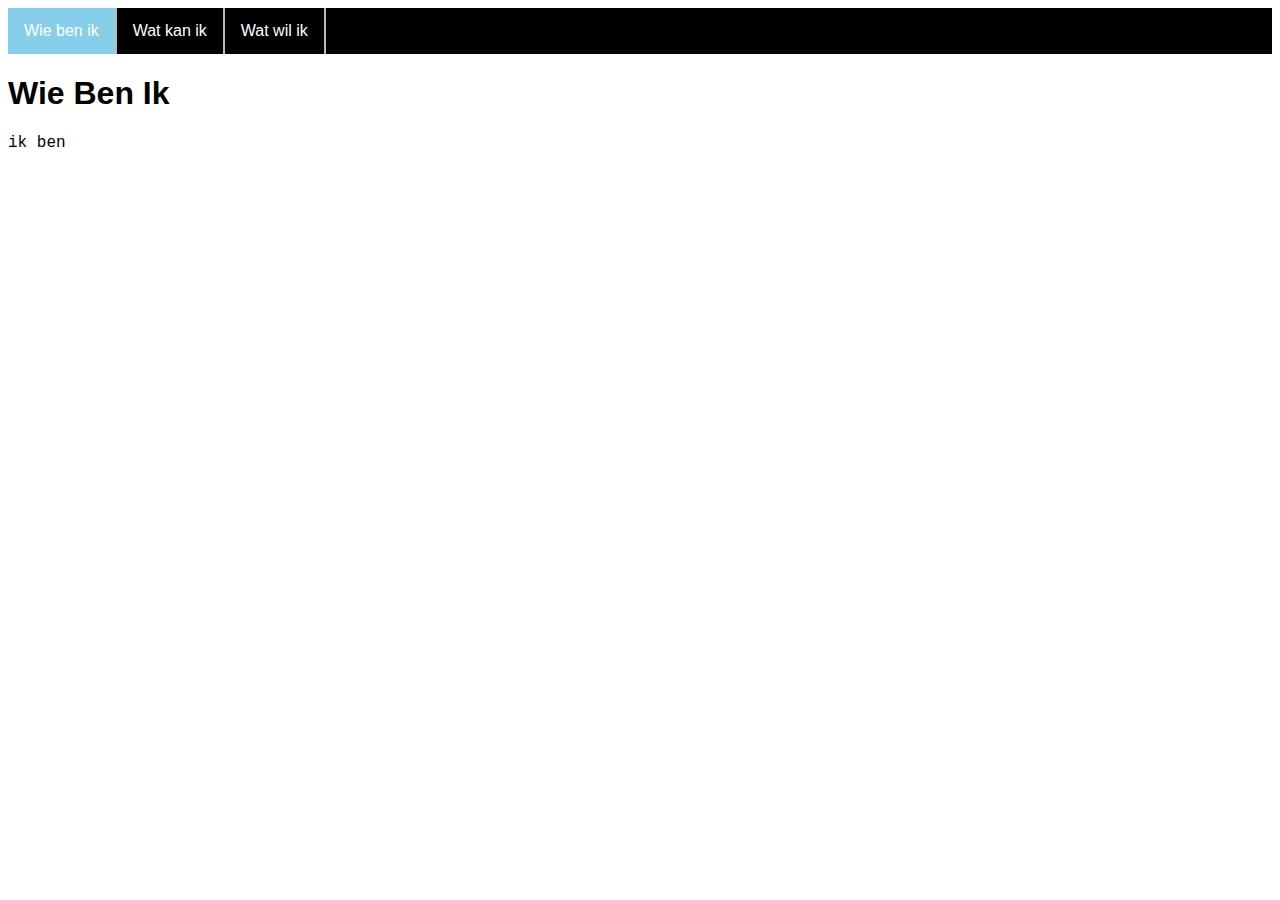
==== index.html @ c8b9899d "Update index.html" ====
<!DOCTYPE html>
<html>
<head>
<style>
ul {
  list-style-type: none;
  margin: 0;
  padding: 0;
  overflow: hidden;
  background-color: #000000;
}

li {
  float: left;
}

li a {
  display: block;
  color: white;
  text-align: center;
  padding: 14px 16px;
  text-decoration: none;
}

/* Change the link color to #111 (black) on hover */
li a:hover {
  background-color: lightgray;
    color: black
}
    

li a:hover:not(.active) {
  background-color: lightgray;
    color: black
}
.active {
  background-color: skyblue;
}
li {
  border-right: 2px solid #bbb;
}
ul {
  position: -webkit-sticky; /* Safari */
  position: sticky;
  top: 0;
}
    .p2 {
  font-family: Arial, Helvetica, sans-serif;
}


.p1 {
  font-family: "Lucida Console", "Courier New", monospace;
}
    
</style>
<title>Website van Jan Albert Driessen</title>
</head>
<body>

<ul>
  <li><a class="p2 active"  href="index.html">Wie ben ik</a></li>
  <li><a class="p2" href="#news">Wat kan ik</a></li>
  <li><a class="p2" href="#contact">Wat wil ik</a></li>
</ul>

<h1 class="p2">Wie Ben Ik</h1>
<p class="p1"> ik ben</p>

</body>
</html>
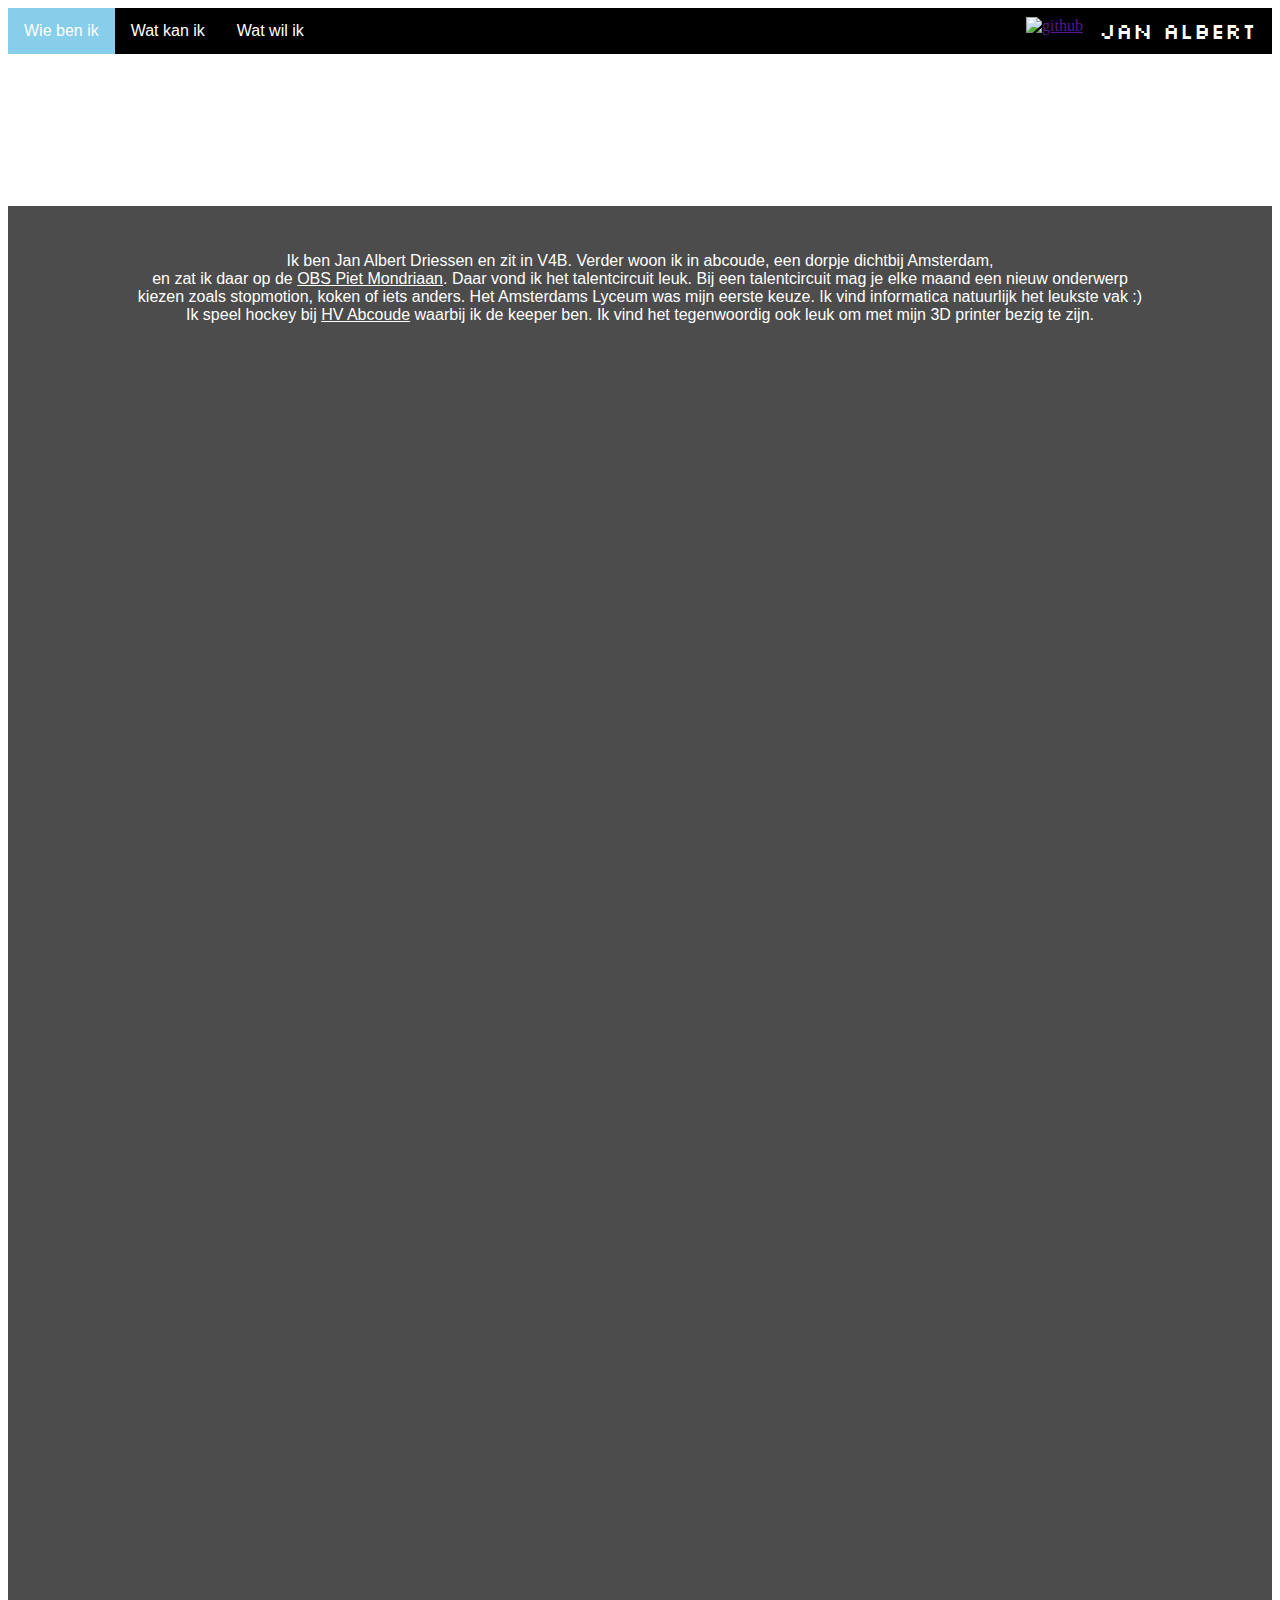
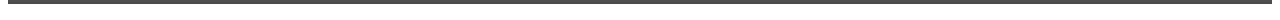
==== commit 4638c127: "Add files via upload" ====
--- a/index.html
+++ b/index.html
@@ -1,71 +1,102 @@
-<!DOCTYPE html>
-<html>
-<head>
-<style>
-ul {
-  list-style-type: none;
-  margin: 0;
-  padding: 0;
-  overflow: hidden;
-  background-color: #000000;
-}
-
-li {
-  float: left;
-}
-
-li a {
-  display: block;
-  color: white;
-  text-align: center;
-  padding: 14px 16px;
-  text-decoration: none;
-}
-
-/* Change the link color to #111 (black) on hover */
-li a:hover {
-  background-color: lightgray;
-    color: black
-}
-    
-
-li a:hover:not(.active) {
-  background-color: lightgray;
-    color: black
-}
-.active {
-  background-color: skyblue;
-}
-li {
-  border-right: 2px solid #bbb;
-}
-ul {
-  position: -webkit-sticky; /* Safari */
-  position: sticky;
-  top: 0;
-}
-    .p2 {
-  font-family: Arial, Helvetica, sans-serif;
-}
-
-
-.p1 {
-  font-family: "Lucida Console", "Courier New", monospace;
-}
-    
-</style>
-<title>Website van Jan Albert Driessen</title>
-</head>
-<body>
-
-<ul>
-  <li><a class="p2 active"  href="index.html">Wie ben ik</a></li>
-  <li><a class="p2" href="#news">Wat kan ik</a></li>
-  <li><a class="p2" href="#contact">Wat wil ik</a></li>
-</ul>
-
-<h1 class="p2">Wie Ben Ik</h1>
-<p class="p1"> ik ben</p>
-
-</body>
-</html>
+<!DOCTYPE html>
+<html>
+<head>
+    <link href='https://fonts.googleapis.com/css?family=Silkscreen' rel='stylesheet'>
+    
+<style>
+ 
+ul:not(.github) {
+  list-style-type: none;
+  margin: 0;
+  padding: 0;
+  overflow: hidden;
+  background-color: black;
+      position: -webkit-sticky; /* Safari */
+  position: sticky;
+  top: 8px;
+}
+
+li {
+  float: left;
+}
+   
+li:not(.github) a {
+  display: inline-block;
+  color: white;
+  text-align: center;
+  padding: 14px 16px;
+  text-decoration: none;
+}
+
+
+     
+        .p2 {
+  font-family: 'Silkscreen';font-size: 22px;
+            color: white;
+            float: right;
+            padding: 8px 16px;
+           
+}
+    .p1 {
+          font-family: Arial, Helvetica, sans-serif;  
+
+ color: white;
+}
+    .wiebenik {
+                background: rgba(0, 0, 0, 0.7);
+        padding-bottom: 100% ;
+        padding-right:  10% ;
+        padding-left: 10%;
+        padding-top: 30px;
+        
+            }
+
+.active:not(.github) {
+  background-color: skyblue;
+     transition: all 0.5s;
+}
+
+    body{
+        background: url(achtergrondwiebenik.jpg);
+  height: 100%;
+  background-position: center;
+  background-repeat: no-repeat;
+  background-size: cover;
+    }
+  
+li:not(.github) a:hover {
+    transition: all 0.5s;
+  background-color: lightgray;
+    color: black
+}
+    .github{
+        float:right;
+       padding-top: 9px;
+    }
+</style>
+<title>Website van Jan Albert Driessen</title>
+</head>
+<body>
+
+
+    
+<ul>
+  <li><a class="p1 active"  href="index.html">Wie ben ik</a></li>
+  <li><a class="p1" href="Lasgo.html">Wat kan ik</a></li>
+  <li><a class="p1" href="#contact">Wat wil ik</a></li>
+    <li class="p2">JAN ALBERT</li>
+    <li class="github" ><a  href=""><img src="github.png" alt="github" width="30" height="30"></a></li>
+</ul>
+ <Br> <Br>
+<h1 class="p1" ><center>Wie Ben Ik</center></h1>
+    <Br>
+         <Br>
+ <div class="wiebenik">             
+<center> <p class="p1"> Ik ben Jan Albert Driessen en zit in V4B. Verder woon ik in abcoude, een dorpje dichtbij Amsterdam, <br>en zat ik daar op de <a class="p1" href="https://www.pietmondriaankindcentrum.nl/" target=_blank>OBS Piet Mondriaan</a>.
+Daar vond ik het talentcircuit leuk. Bij een talentcircuit mag je elke maand een nieuw onderwerp kiezen zoals stopmotion, koken of iets anders.
+Het Amsterdams Lyceum was mijn eerste keuze. Ik vind informatica natuurlijk het leukste vak :)  Ik speel hockey bij  <a class="p1" href="https://www.hvabcoude.nl/site/Default.asp" target=_blank>HV Abcoude</a> waarbij ik de keeper ben.
+    Ik vind het tegenwoordig ook leuk om met mijn 3D printer bezig te zijn. </div>
+</p>
+             </center>
+</body>
+</html>
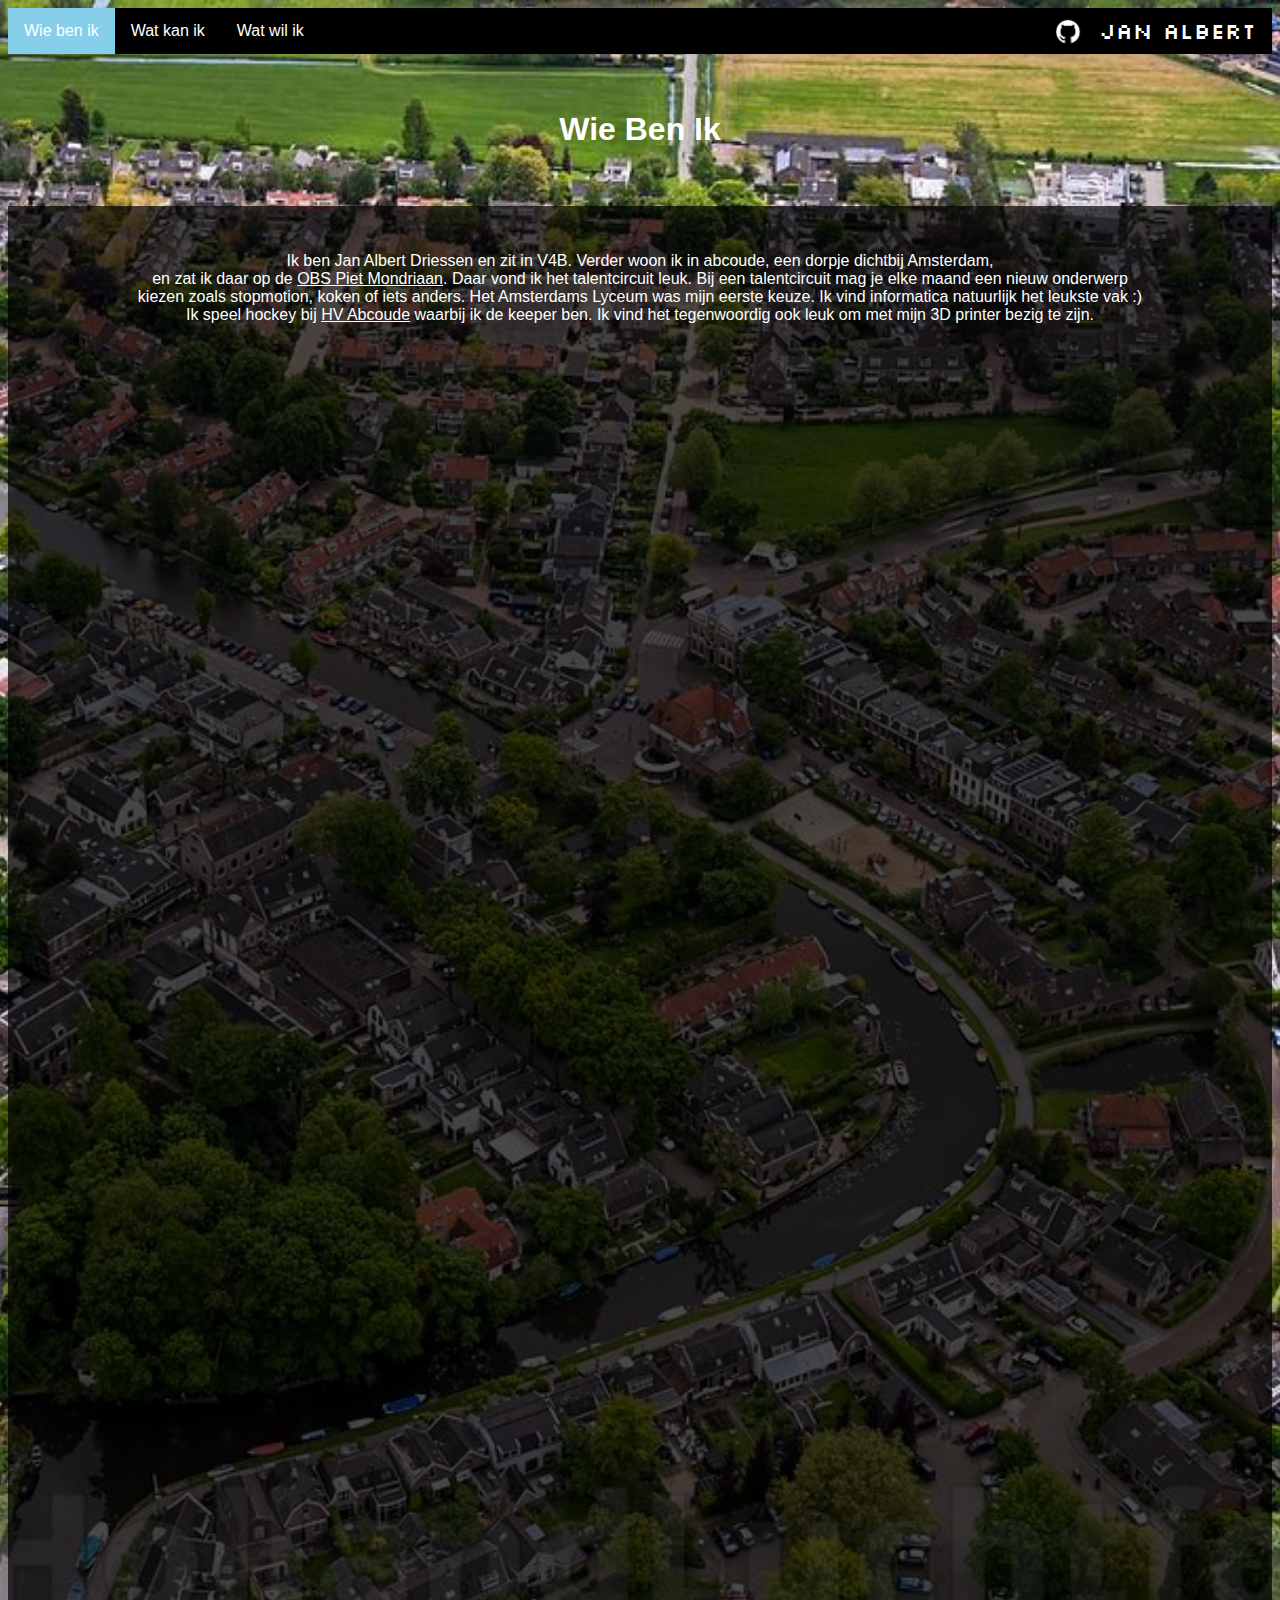
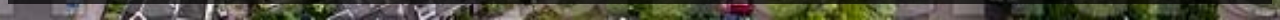
==== commit 317ed87a: "Update index.html" ====
--- a/index.html
+++ b/index.html
@@ -85,7 +85,7 @@
   <li><a class="p1" href="Lasgo.html">Wat kan ik</a></li>
   <li><a class="p1" href="#contact">Wat wil ik</a></li>
     <li class="p2">JAN ALBERT</li>
-    <li class="github" ><a  href=""><img src="github.png" alt="github" width="30" height="30"></a></li>
+    <li class="github" ><a  href="https://github.com/janibert1/janibert1.github.com"><img src="github.png" alt="github" width="30" height="30"></a></li>
 </ul>
  <Br> <Br>
 <h1 class="p1" ><center>Wie Ben Ik</center></h1>
